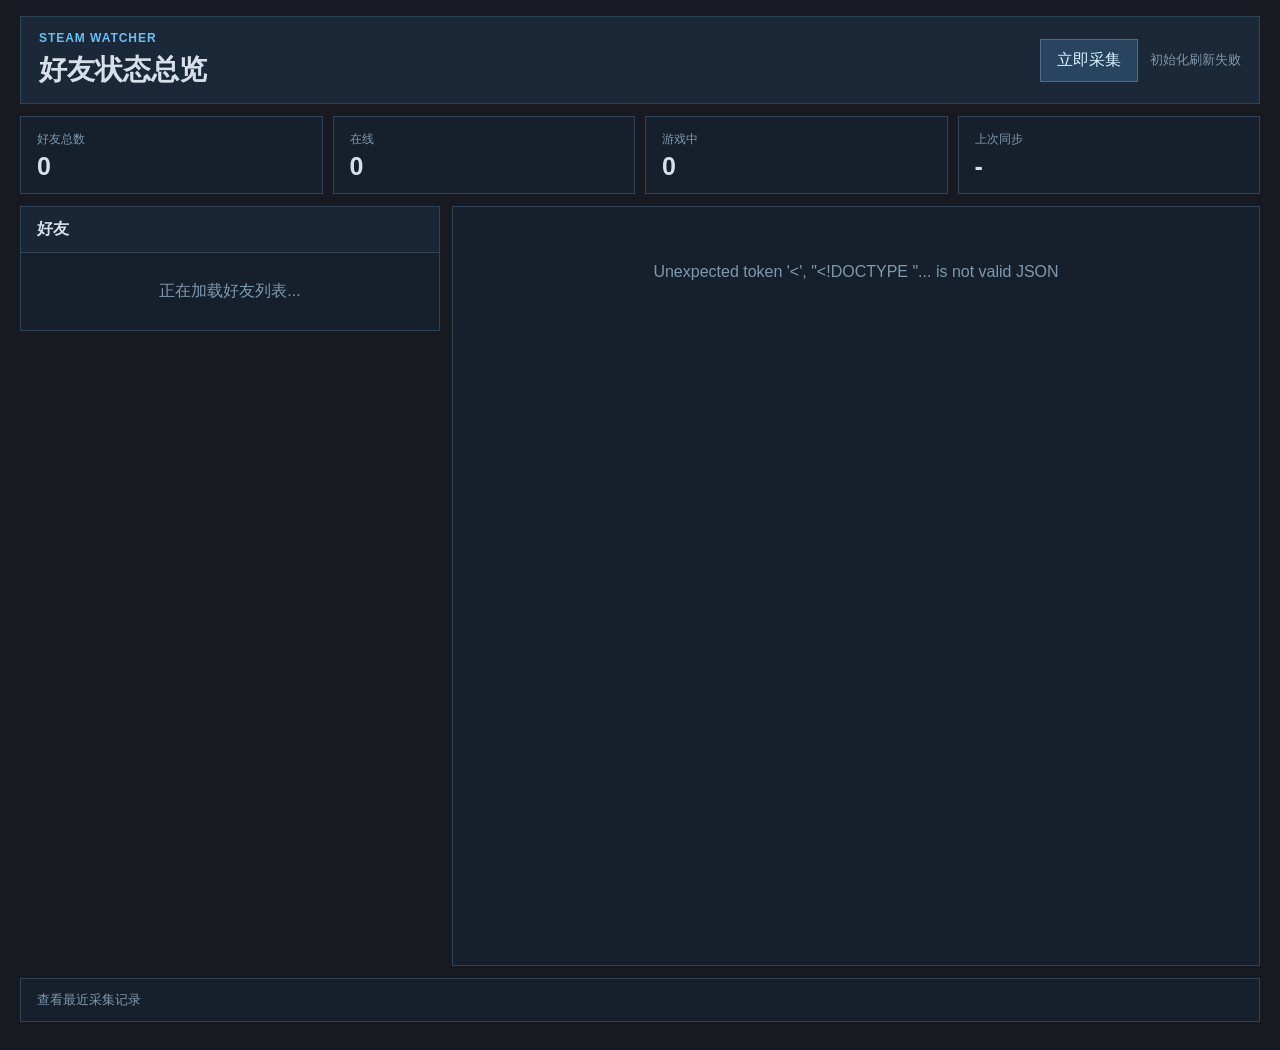
==== internal/web/templates/index.html @ 8e102712 "init: 首个可用版本" ====
<!DOCTYPE html>
<html lang="zh-CN">
<head>
  <meta charset="UTF-8">
  <meta name="viewport" content="width=device-width, initial-scale=1.0">
  <title>Steam Watcher</title>
  <style>
    :root {
      --bg: #171a21;
      --bg-alt: #1b2838;
      --panel: #16202d;
      --panel-strong: #111923;
      --line: #2f4359;
      --text: #d6e0ea;
      --muted: #7f98ad;
      --blue: #66c0f4;
      --green: #8bc53f;
      --off: #9aa7b3;
      --danger: #ff7a7a;
      --cell-off: #223141;
      --cell-line: #314456;
      --heatmap-cell-size: 14px;
      --heatmap-gap: 4px;
    }

    * {
      box-sizing: border-box;
    }

    html {
      color-scheme: dark;
    }

    body {
      margin: 0;
      min-height: 100vh;
      background: var(--bg);
      color: var(--text);
      font-family: "Segoe UI", "PingFang SC", "Microsoft YaHei", sans-serif;
    }

    a {
      color: inherit;
      text-decoration: none;
    }

    button {
      font: inherit;
    }

    .page {
      width: min(1240px, calc(100% - 28px));
      margin: 16px auto 28px;
    }

    .topbar {
      display: flex;
      justify-content: space-between;
      align-items: center;
      gap: 16px;
      padding: 14px 18px;
      border: 1px solid var(--line);
      background: var(--bg-alt);
    }

    .brand-mark {
      color: var(--blue);
      font-size: 12px;
      font-weight: 700;
      letter-spacing: 0.08em;
      text-transform: uppercase;
    }

    .brand h1 {
      margin: 6px 0 0;
      font-size: 28px;
      font-weight: 700;
    }

    .brand-sub {
      margin-top: 6px;
      color: var(--muted);
      font-size: 13px;
    }

    .topbar-actions {
      display: flex;
      align-items: center;
      gap: 12px;
      flex-wrap: wrap;
      justify-content: flex-end;
    }

    .collect-button {
      border: 1px solid #4b6b88;
      background: #28445f;
      color: #d9f1ff;
      padding: 10px 16px;
      cursor: pointer;
    }

    .collect-button:disabled {
      opacity: 0.7;
      cursor: wait;
    }

    .collect-meta {
      color: var(--muted);
      font-size: 13px;
      white-space: nowrap;
    }

    .stats {
      display: grid;
      grid-template-columns: repeat(4, minmax(0, 1fr));
      gap: 10px;
      margin-top: 12px;
    }

    .stat {
      padding: 14px 16px;
      border: 1px solid var(--line);
      background: var(--panel);
    }

    .stat-label {
      color: var(--muted);
      font-size: 12px;
    }

    .stat-value {
      margin-top: 6px;
      font-size: 25px;
      font-weight: 700;
      line-height: 1;
    }

    .content {
      margin-top: 12px;
      display: grid;
      grid-template-columns: minmax(340px, 420px) minmax(0, 1fr);
      gap: 12px;
      align-items: start;
      position: relative;
    }

    .section {
      border: 1px solid var(--line);
      background: var(--panel);
    }

    .section-head {
      display: flex;
      justify-content: space-between;
      align-items: center;
      gap: 12px;
      padding: 12px 16px;
      border-bottom: 1px solid var(--line);
      background: #192635;
    }

    .section-title {
      font-size: 16px;
      font-weight: 700;
    }

    .section-note {
      color: var(--muted);
      font-size: 12px;
    }

    .friend-list {
      display: grid;
    }

    .friend-group {
      border-top: 1px solid var(--line);
    }

    .friend-group:first-child {
      border-top: 0;
    }

    .group-head {
      padding: 11px 16px;
      background: #1a2432;
      color: #c7d5e0;
      font-size: 13px;
      font-weight: 700;
    }

    .group-count {
      color: var(--muted);
      font-weight: 400;
    }

    .friend-row {
      width: 100%;
      display: grid;
      grid-template-columns: 44px minmax(0, 1fr);
      gap: 12px;
      align-items: center;
      padding: 12px 16px;
      border: 0;
      border-top: 1px solid rgba(47, 67, 89, 0.58);
      background: transparent;
      color: inherit;
      text-align: left;
      cursor: pointer;
    }

    .friend-row:first-child {
      border-top: 0;
    }

    .friend-row.is-selected {
      background: rgba(40, 68, 95, 0.34);
    }

    .group-playing .friend-row {
      border-top-color: rgba(139, 197, 63, 0.18);
    }

    .group-online .friend-row {
      border-top-color: rgba(102, 192, 244, 0.18);
    }

    .group-offline .friend-row {
      border-top-color: rgba(154, 167, 179, 0.12);
    }

    .avatar,
    .avatar-fallback {
      width: 44px;
      height: 44px;
      display: block;
      border: 1px solid var(--line);
      background: #0f1721;
      object-fit: cover;
    }

    .avatar-fallback {
      display: flex;
      align-items: center;
      justify-content: center;
      color: var(--muted);
      font-size: 16px;
      font-weight: 700;
    }

    .avatar.is-playing,
    .avatar-fallback.is-playing {
      border-color: var(--green);
    }

    .avatar.is-online,
    .avatar-fallback.is-online {
      border-color: var(--blue);
    }

    .friend-main {
      min-width: 0;
    }

    .friend-name {
      display: inline-block;
      max-width: 100%;
      font-size: 17px;
      font-weight: 700;
      white-space: nowrap;
      overflow: hidden;
      text-overflow: ellipsis;
    }

    .friend-status {
      margin-top: 4px;
      font-size: 14px;
      white-space: nowrap;
      overflow: hidden;
      text-overflow: ellipsis;
    }

    .is-online {
      color: var(--blue);
    }

    .is-playing {
      color: var(--green);
    }

    .is-offline {
      color: var(--off);
    }

    .history-panel {
      min-height: 760px;
      position: sticky;
      top: 16px;
      max-height: calc(100vh - 32px);
      overflow: auto;
    }

    .history-empty {
      padding: 56px 28px;
      color: var(--muted);
      text-align: center;
    }

    .history-shell {
      display: grid;
      grid-template-rows: auto auto 1fr;
      min-height: 100%;
    }

    .history-top {
      display: flex;
      justify-content: space-between;
      align-items: center;
      gap: 16px;
      padding: 16px;
      border-bottom: 1px solid var(--line);
      background: #141d29;
    }

    .history-friend {
      display: flex;
      gap: 12px;
      align-items: center;
      min-width: 0;
    }

    .history-avatar,
    .history-avatar-fallback {
      width: 54px;
      height: 54px;
      border: 1px solid var(--line);
      background: #0f1721;
      object-fit: cover;
      flex: 0 0 auto;
    }

    .history-avatar-fallback {
      display: flex;
      align-items: center;
      justify-content: center;
      color: var(--muted);
      font-size: 20px;
      font-weight: 700;
    }

    .history-name {
      font-size: 22px;
      font-weight: 700;
      white-space: nowrap;
      overflow: hidden;
      text-overflow: ellipsis;
    }

    .history-sub {
      margin-top: 4px;
      color: var(--muted);
      font-size: 13px;
    }

    .history-actions {
      display: flex;
      align-items: center;
      gap: 8px;
      flex-wrap: wrap;
      justify-content: flex-end;
    }

    .view-toggle {
      display: inline-flex;
      border: 1px solid var(--line);
      background: var(--panel-strong);
    }

    .view-button {
      border: 0;
      border-left: 1px solid var(--line);
      background: transparent;
      color: var(--muted);
      padding: 8px 12px;
      cursor: pointer;
    }

    .view-button:first-child {
      border-left: 0;
    }

    .view-button.is-active {
      background: #27405a;
      color: var(--text);
    }

    .history-meta {
      display: flex;
      gap: 18px;
      flex-wrap: wrap;
      padding: 10px 16px;
      border-bottom: 1px solid var(--line);
      color: var(--muted);
      font-size: 12px;
    }

    .history-meta strong {
      color: var(--text);
      font-weight: 600;
    }

    .legend {
      display: flex;
      align-items: center;
      gap: 12px;
      flex-wrap: wrap;
    }

    .legend-item {
      display: inline-flex;
      align-items: center;
      gap: 6px;
    }

    .legend-swatch {
      width: 12px;
      height: 12px;
      border: 1px solid var(--cell-line);
      background: var(--cell-off);
    }

    .history-body {
      padding: 16px;
      overflow-x: auto;
    }

    .history-note {
      color: var(--muted);
      font-size: 12px;
      margin-bottom: 12px;
    }

    .calendar-heatmap {
      display: grid;
      gap: 8px;
    }

    .year-summary {
      display: grid;
      grid-template-columns: repeat(3, minmax(0, 1fr));
      gap: 12px;
    }

    .month-card {
      border: 1px solid var(--line);
      background: var(--panel-strong);
      padding: 14px;
    }

    .month-name {
      font-size: 14px;
      font-weight: 700;
      color: var(--text);
    }

    .month-bar {
      margin-top: 10px;
      height: 8px;
      display: grid;
      grid-template-columns: var(--playing-ratio, 0fr) var(--online-ratio, 0fr) var(--offline-ratio, 1fr);
      border: 1px solid var(--line);
      background: var(--cell-off);
      overflow: hidden;
    }

    .month-bar-playing {
      background: rgba(139, 197, 63, 0.55);
    }

    .month-bar-online {
      background: rgba(102, 192, 244, 0.5);
    }

    .month-bar-offline {
      background: rgba(154, 167, 179, 0.2);
    }

    .month-metrics {
      margin-top: 10px;
      display: grid;
      gap: 6px;
      color: var(--muted);
      font-size: 12px;
    }

    .month-metrics strong {
      color: var(--text);
      font-weight: 600;
    }

    .calendar-months {
      display: grid;
      gap: 4px;
      align-items: end;
      margin-left: 34px;
      min-height: 18px;
      color: var(--muted);
      font-size: 11px;
    }

    .calendar-layout {
      display: grid;
      grid-template-columns: 28px auto;
      gap: 6px;
      align-items: start;
    }

    .weekday-labels {
      display: grid;
      gap: 4px;
      color: var(--muted);
      font-size: 11px;
      text-align: right;
    }

    .weekday-label,
    .calendar-cell {
      height: var(--heatmap-cell-size);
    }

    .calendar-grid {
      display: grid;
      gap: var(--heatmap-gap);
      grid-auto-flow: column;
    }

    .week-heatmap {
      display: grid;
      gap: 8px;
    }

    .hour-labels {
      display: grid;
      gap: var(--heatmap-gap);
      margin-left: 60px;
      color: var(--muted);
      font-size: 11px;
    }

    .week-row {
      display: grid;
      grid-template-columns: 54px auto;
      gap: 6px;
      align-items: center;
    }

    .week-day-label {
      color: var(--muted);
      font-size: 12px;
      text-align: right;
    }

    .week-day-grid {
      display: grid;
      gap: var(--heatmap-gap);
    }

    .calendar-cell {
      width: var(--heatmap-cell-size);
      border: 1px solid var(--cell-line);
      background: var(--cell-off);
      cursor: pointer;
    }

    .calendar-cell.is-online {
      background: rgba(102, 192, 244);
    }

    .calendar-cell.is-playing {
      background: rgb(139, 197, 63);
    }

    .calendar-cell.is-offline {
      background: rgba(154, 167, 179);
    }

    .calendar-cell.is-empty {
      opacity: 0.35;
    }

    .calendar-cell.is-selected {
      outline: 1px solid #d6e0ea;
      outline-offset: 1px;
    }

    .day-drilldown {
      margin-top: 18px;
      padding-top: 14px;
      border-top: 1px solid var(--line);
    }

    .day-drilldown-head {
      display: flex;
      justify-content: space-between;
      align-items: baseline;
      gap: 12px;
      margin-bottom: 10px;
    }

    .day-drilldown-title {
      font-size: 14px;
      font-weight: 700;
    }

    .day-drilldown-note {
      color: var(--muted);
      font-size: 12px;
    }

    .day-summary-bar {
      margin-bottom: 14px;
      height: 10px;
      display: flex;
      width: 100%;
      border: 1px solid var(--line);
      background: var(--cell-off);
      overflow: hidden;
    }

    .day-summary-segment {
      min-width: 2px;
    }

    .day-summary-playing {
      background: rgba(139, 197, 63, 0.72);
    }

    .day-summary-online {
      background: rgba(102, 192, 244, 0.7);
    }

    .day-summary-offline {
      background: rgba(154, 167, 179, 0.42);
    }

    .day-timeline {
      position: relative;
      display: grid;
      gap: 12px;
      padding-left: 18px;
    }

    .day-timeline::before {
      content: "";
      position: absolute;
      top: 4px;
      bottom: 4px;
      left: 4px;
      width: 1px;
      background: var(--line);
    }

    .timeline-item {
      position: relative;
      display: grid;
      grid-template-columns: 74px minmax(0, 1fr);
      gap: 12px;
      align-items: start;
    }

    .timeline-item::before {
      content: "";
      position: absolute;
      left: -18px;
      top: 8px;
      width: 9px;
      height: 9px;
      border-radius: 50%;
      background: var(--off);
      border: 1px solid var(--bg-alt);
    }

    .timeline-item.is-online::before {
      background: var(--blue);
    }

    .timeline-item.is-playing::before {
      background: var(--green);
    }

    .timeline-time {
      color: var(--muted);
      font-size: 12px;
      text-align: right;
      padding-top: 2px;
    }

    .timeline-card {
      border: 1px solid var(--line);
      background: var(--panel-strong);
      padding: 10px 12px;
    }

    .timeline-card.is-online {
      border-left: 3px solid var(--blue);
    }

    .timeline-card.is-playing {
      border-left: 3px solid var(--green);
    }

    .timeline-card.is-offline {
      border-left: 3px solid var(--off);
    }

    .timeline-title {
      font-size: 14px;
      font-weight: 700;
    }

    .timeline-title.is-online {
      color: var(--blue);
    }

    .timeline-title.is-playing {
      color: var(--green);
    }

    .timeline-title.is-offline {
      color: var(--off);
    }

    .timeline-meta {
      margin-top: 4px;
      color: var(--muted);
      font-size: 12px;
      line-height: 1.5;
    }

    details.runs {
      margin-top: 12px;
      border: 1px solid var(--line);
      background: var(--panel);
    }

    details.runs summary {
      list-style: none;
      cursor: pointer;
      padding: 12px 16px;
      color: var(--muted);
      font-size: 13px;
      user-select: none;
    }

    details.runs summary::-webkit-details-marker {
      display: none;
    }

    .runs-list {
      border-top: 1px solid var(--line);
    }

    .run-row {
      display: grid;
      grid-template-columns: 170px minmax(0, 1fr);
      gap: 14px;
      padding: 12px 16px;
      border-top: 1px solid rgba(47, 67, 89, 0.58);
    }

    .run-row:first-child {
      border-top: 0;
    }

    .run-status.is-success {
      color: var(--blue);
      font-weight: 600;
    }

    .run-status.is-failed {
      color: var(--danger);
      font-weight: 600;
    }

    .run-error {
      margin-top: 4px;
      color: var(--danger);
      font-size: 12px;
      word-break: break-word;
    }

    .empty {
      padding: 28px 16px;
      color: var(--muted);
      text-align: center;
    }

    @media (max-width: 1080px) {
      .content {
        grid-template-columns: 1fr;
      }

      .history-panel {
        min-height: 0;
        position: static;
        max-height: none;
        overflow: visible;
      }
    }

    @media (max-width: 760px) {
      :root {
        --heatmap-cell-size: 12px;
      }

      .topbar,
      .section-head,
      .history-top {
        flex-direction: column;
        align-items: flex-start;
      }

      .stats {
        grid-template-columns: repeat(2, minmax(0, 1fr));
      }

      .year-summary {
        grid-template-columns: 1fr;
      }

      .run-row {
        grid-template-columns: 1fr;
      }
    }
  </style>
</head>
<body>
  <div class="page">
    <header class="topbar">
      <div class="brand">
        <div class="brand-mark">Steam Watcher</div>
        <h1>好友状态总览</h1>
      </div>
      <div class="topbar-actions">
        <button id="collectButton" class="collect-button" type="button">立即采集</button>
        <div id="collectResult" class="collect-meta">采集间隔：{{ .Config.CollectInterval }}</div>
      </div>
    </header>

    <section class="stats">
      <div class="stat">
        <div class="stat-label">好友总数</div>
        <div id="statTotal" class="stat-value">0</div>
      </div>
      <div class="stat">
        <div class="stat-label">在线</div>
        <div id="statOnline" class="stat-value">0</div>
      </div>
      <div class="stat">
        <div class="stat-label">游戏中</div>
        <div id="statPlaying" class="stat-value">0</div>
      </div>
      <div class="stat">
        <div class="stat-label">上次同步</div>
        <div id="statCaptured" class="stat-value">-</div>
      </div>
    </section>

    <main class="content">
      <section class="section">
        <div class="section-head">
          <div class="section-title">好友</div>
        </div>
        <div id="friendList" class="friend-list">
          <div class="empty">正在加载好友列表...</div>
        </div>
      </section>

      <section id="historyPanel" class="section history-panel">
      </section>
    </main>

    <details class="runs">
      <summary>查看最近采集记录</summary>
      <div id="runList" class="runs-list">
        <div class="empty">正在加载采集记录...</div>
      </div>
    </details>
  </div>

  <script>
    const collectButton = document.getElementById("collectButton");
    const collectResult = document.getElementById("collectResult");
    const friendList = document.getElementById("friendList");
    const runList = document.getElementById("runList");
    const historyPanel = document.getElementById("historyPanel");
    const statTotal = document.getElementById("statTotal");
    const statOnline = document.getElementById("statOnline");
    const statPlaying = document.getElementById("statPlaying");
    const statCaptured = document.getElementById("statCaptured");

    let currentStatuses = [];
    let selectedFriendID = "";
    let selectedView = "halfyear";
    let currentHistoryData = null;
    let currentDayData = null;
    let selectedDrillDate = "";
    const friendRowNodes = new Map();
    let historyShell = null;
    let dashboardVersion = "";

    function browserTZOffsetMinutes() {
      return -new Date().getTimezoneOffset();
    }

    function escapeHTML(value) {
      return String(value ?? "")
        .replaceAll("&", "&amp;")
        .replaceAll("<", "&lt;")
        .replaceAll(">", "&gt;")
        .replaceAll('"', "&quot;")
        .replaceAll("'", "&#39;");
    }

    function initialChar(name) {
      return String(name || "?").trim().slice(0, 1).toUpperCase() || "?";
    }

    function isPlaying(item) {
      return Boolean(item.game_name?.Valid && item.game_name.String);
    }

    function isOnline(item) {
      return item.persona_state === 1 || isPlaying(item);
    }

    function toneClass(item) {
      if (isPlaying(item)) return "is-playing";
      if (isOnline(item)) return "is-online";
      return "is-offline";
    }

    function formatStatus(item) {
      if (isPlaying(item)) {
        return `正在玩：${item.game_name.String}`;
      }
      if (item.persona_state === 1) {
        return "在线";
      }
      if (item.last_logoff_at?.Valid) {
        return `上次在线 ${relativeTime(item.last_logoff_at.Time)} 前`;
      }
      return item.persona_state_text || "离线";
    }

    function relativeTime(isoString) {
      const date = new Date(isoString);
      if (Number.isNaN(date.getTime())) return "--";

      const diffMs = Math.max(0, Date.now() - date.getTime());
      const minutes = Math.floor(diffMs / 60000);
      if (minutes < 1) return "刚刚";
      if (minutes < 60) return `${minutes}分钟`;
      const hours = Math.floor(minutes / 60);
      if (hours < 24) return `${hours}小时`;
      const days = Math.floor(hours / 24);
      if (days < 30) return `${days}天`;
      const months = Math.floor(days / 30);
      if (months < 12) return `${months}个月`;
      return `${Math.floor(days / 365)}年`;
    }

    function formatCaptureTime(isoString) {
      const date = new Date(isoString);
      if (Number.isNaN(date.getTime())) return "-";
      return date.toLocaleString();
    }

    function formatDuration(durationMs) {
      const totalMinutes = Math.max(0, Math.round(durationMs / 60000));
      const hours = Math.floor(totalMinutes / 60);
      const minutes = totalMinutes % 60;
      if (hours <= 0) return `${minutes} 分钟`;
      if (minutes === 0) return `${hours} 小时`;
      return `${hours} 小时 ${minutes} 分钟`;
    }

    function formatClock(dateLike) {
      const date = new Date(dateLike);
      if (Number.isNaN(date.getTime())) return "--:--";
      return date.toLocaleTimeString([], { hour: "2-digit", minute: "2-digit" });
    }

    function formatLocalDate(dateLike, options = {}) {
      const date = new Date(dateLike);
      if (Number.isNaN(date.getTime())) return "-";
      return date.toLocaleDateString("zh-CN", options);
    }

    function formatLocalDateKey(dateLike) {
      const date = new Date(dateLike);
      if (Number.isNaN(date.getTime())) return "";
      const year = date.getFullYear();
      const month = String(date.getMonth() + 1).padStart(2, "0");
      const day = String(date.getDate()).padStart(2, "0");
      return `${year}-${month}-${day}`;
    }

    function compareByName(a, b) {
      return String(a.persona_name || "").localeCompare(String(b.persona_name || ""), "zh-CN", {
        sensitivity: "base",
        numeric: true
      });
    }

    function compareByLastLogoffDesc(a, b) {
      const aTime = a.last_logoff_at?.Valid ? new Date(a.last_logoff_at.Time).getTime() : 0;
      const bTime = b.last_logoff_at?.Valid ? new Date(b.last_logoff_at.Time).getTime() : 0;
      if (bTime !== aTime) return bTime - aTime;
      return compareByName(a, b);
    }

    function gameBorderColor(item) {
      if (!item.game_name?.Valid || !item.game_name.String) {
        return "var(--cell-line)";
      }

      const source = String(item.game_app_id?.Valid ? item.game_app_id.Int64 : item.game_name.String);
      let hash = 0;
      for (let i = 0; i < source.length; i += 1) {
        hash = (hash * 31 + source.charCodeAt(i)) >>> 0;
      }
      const hue = hash % 360;
      return `hsl(${hue}deg 56% 62%)`;
    }

    function avatarURLOf(item) {
      return item.avatar_url?.Valid ? String(item.avatar_url.String || "") : "";
    }

    function syncAvatarNode(host, avatarURL, name, tone, imageClass, fallbackClass) {
      const label = String(name || "");
      const existing = host.firstElementChild;

      if (avatarURL) {
        let image = existing;
        if (!image || image.tagName !== "IMG") {
          image = document.createElement("img");
          host.replaceChildren(image);
        }
        image.className = `${imageClass} ${tone}`;
        if (image.getAttribute("src") !== avatarURL) {
          image.setAttribute("src", avatarURL);
        }
        image.setAttribute("alt", label);
        return;
      }

      let fallback = existing;
      if (!fallback || fallback.tagName === "IMG") {
        fallback = document.createElement("div");
        host.replaceChildren(fallback);
      }
      fallback.className = `${fallbackClass} ${tone}`;
      fallback.textContent = initialChar(label);
    }

    function createFriendRowNode() {
      const row = document.createElement("button");
      row.type = "button";
      row.className = "friend-row";

      const avatarHost = document.createElement("span");
      const main = document.createElement("div");
      const name = document.createElement("span");
      const status = document.createElement("div");

      main.className = "friend-main";
      name.className = "friend-name";
      status.className = "friend-status";

      main.append(name, status);
      row.append(avatarHost, main);

      row._avatarHost = avatarHost;
      row._name = name;
      row._status = status;
      return row;
    }

    function updateFriendRowNode(row, item) {
      const tone = toneClass(item);
      row.className = `friend-row${selectedFriendID === item.friend_steam_id ? " is-selected" : ""}`;
      row.dataset.friendId = item.friend_steam_id;
      syncAvatarNode(row._avatarHost, avatarURLOf(item), item.persona_name, tone, "avatar", "avatar-fallback");
      row._name.className = `friend-name ${tone}`;
      row._name.textContent = item.persona_name;
      row._name.title = `SteamID: ${item.friend_steam_id}`;
      row._status.className = `friend-status ${tone}`;
      row._status.textContent = formatStatus(item);
    }

    function getFriendRowNode(item) {
      let row = friendRowNodes.get(item.friend_steam_id);
      if (!row) {
        row = createFriendRowNode();
        friendRowNodes.set(item.friend_steam_id, row);
      }
      updateFriendRowNode(row, item);
      return row;
    }

    function renderGroup(title, key, items) {
      if (!items.length) return null;

      const section = document.createElement("section");
      section.className = `friend-group group-${key}`;

      const head = document.createElement("div");
      head.className = "group-head";
      head.textContent = `${title} `;

      const count = document.createElement("span");
      count.className = "group-count";
      count.textContent = `(${items.length})`;

      head.append(count);
      section.append(head);

      items.forEach(item => {
        section.append(getFriendRowNode(item));
      });

      return section;
    }

    function showHistoryEmpty(message, preserveShell = false) {
      if (preserveShell && historyShell) {
        historyShell._body.innerHTML = `<div class="history-empty">${escapeHTML(message)}</div>`;
        return;
      }
      historyShell = null;
      historyPanel.innerHTML = `<div class="history-empty">${escapeHTML(message)}</div>`;
    }

    function ensureHistoryShell() {
      if (historyShell) return historyShell;

      const shell = document.createElement("div");
      shell.className = "history-shell";

      const top = document.createElement("div");
      top.className = "history-top";

      const friend = document.createElement("div");
      friend.className = "history-friend";

      const avatarHost = document.createElement("span");
      const info = document.createElement("div");
      const name = document.createElement("div");
      const sub = document.createElement("div");

      name.className = "history-name";
      sub.className = "history-sub";
      info.append(name, sub);
      friend.append(avatarHost, info);

      const actions = document.createElement("div");
      actions.className = "history-actions";

      top.append(friend, actions);

      const meta = document.createElement("div");
      meta.className = "history-meta";

      const body = document.createElement("div");
      body.className = "history-body";

      shell.append(top, meta, body);
      shell._avatarHost = avatarHost;
      shell._name = name;
      shell._sub = sub;
      shell._actions = actions;
      shell._meta = meta;
      shell._body = body;

      historyPanel.replaceChildren(shell);
      historyShell = shell;
      return shell;
    }

    function renderStatuses(items) {
      currentStatuses = items;

      if (!items.length) {
        friendRowNodes.clear();
        friendList.innerHTML = '<div class="empty">还没有采样数据。</div>';
        statTotal.textContent = "0";
        statOnline.textContent = "0";
        statPlaying.textContent = "0";
        statCaptured.textContent = "-";
        showHistoryEmpty("还没有可以展示历史的好友数据。");
        return;
      }

      const total = items.length;
      const playingItems = items.filter(isPlaying).sort(compareByName);
      const onlineItems = items.filter(item => !isPlaying(item) && isOnline(item)).sort(compareByName);
      const offlineItems = items.filter(item => !isPlaying(item) && !isOnline(item)).sort(compareByLastLogoffDesc);

      statTotal.textContent = String(total);
      statOnline.textContent = String(playingItems.length + onlineItems.length);
      statPlaying.textContent = String(playingItems.length);
      statCaptured.textContent = formatCaptureTime(items[0].captured_at);

      const nextIDs = new Set(items.map(item => item.friend_steam_id));
      Array.from(friendRowNodes.keys()).forEach(friendID => {
        if (!nextIDs.has(friendID)) {
          friendRowNodes.delete(friendID);
        }
      });

      const groups = [
        renderGroup("游戏中", "playing", playingItems),
        renderGroup("在线好友", "online", onlineItems),
        renderGroup("离线", "offline", offlineItems)
      ].filter(Boolean);
      friendList.replaceChildren(...groups);

      if (!selectedFriendID || !nextIDs.has(selectedFriendID)) {
        selectedFriendID = (playingItems[0] || onlineItems[0] || offlineItems[0]).friend_steam_id;
      }
    }

    function renderRuns(items) {
      if (!items.length) {
        runList.innerHTML = '<div class="empty">还没有采集记录。</div>';
        return;
      }

      runList.innerHTML = items.map(item => {
        const statusClass = item.status === "success" ? "is-success" : (item.status === "failed" ? "is-failed" : "");
        const errorHTML = item.error_message?.Valid ? `<div class="run-error">${escapeHTML(item.error_message.String)}</div>` : "";
        return `
          <div class="run-row">
            <div class="muted">${escapeHTML(formatCaptureTime(item.started_at))}</div>
            <div>
              <div class="run-status ${statusClass}">${escapeHTML(item.status)}</div>
              <div class="muted">好友 ${item.friend_count} / 获取 ${item.fetched_count}</div>
              ${errorHTML}
            </div>
          </div>
        `;
      }).join("");
    }

    function cellStateClass(item) {
      if (!item) return "is-empty";
      if (isPlaying(item)) return "is-playing";
      if (item.persona_state === 1) return "is-online";
      return "is-offline";
    }

    function cellTooltip(item, bucketDate, view) {
      if (!item) {
        return `${bucketDate.toLocaleString()} 无采样`;
      }
      const title = [bucketDate.toLocaleString()];
      title.push(item.persona_state_text || "离线");
      if (item.game_name?.Valid && item.game_name.String) {
        title.push(`游戏: ${item.game_name.String}`);
      }
      title.push(`采样: ${formatCaptureTime(item.captured_at)}`);
      if (view === "week") {
        title.push("粒度: 小时");
      } else {
        title.push("粒度: 天");
      }
      return title.join(" | ");
    }

    function startOfLocalDay(date) {
      return new Date(date.getFullYear(), date.getMonth(), date.getDate());
    }

    function startOfLocalWeek(date) {
      const result = startOfLocalDay(date);
      const day = result.getDay();
      const diff = day === 0 ? -6 : 1 - day;
      result.setDate(result.getDate() + diff);
      return result;
    }

    function addLocalDays(date, days) {
      const next = new Date(date);
      next.setDate(next.getDate() + days);
      return next;
    }

    function renderYearQuarterHeatmap(items, start, end, view) {
      const startDate = new Date(start);
      const endDate = new Date(end);
      const base = startOfLocalWeek(startDate);
      const columns = Math.max(1, Math.ceil((startOfLocalDay(endDate) - base) / (7 * 24 * 60 * 60 * 1000)));
      const map = new Map(items.map(item => [formatLocalDateKey(item.bucket_start), item]));

      const monthLabels = [];
      for (let col = 0; col < columns; col += 1) {
        const cellDate = addLocalDays(base, col * 7);
        monthLabels.push(cellDate.getDate() <= 7 ? `${cellDate.getMonth() + 1}月` : "");
      }

      const cells = [];
      for (let col = 0; col < columns; col += 1) {
        for (let row = 0; row < 7; row += 1) {
          const date = addLocalDays(base, col * 7 + row);
          const bucketKey = formatLocalDateKey(date);
          const item = map.get(bucketKey);
          const inRange = date >= startDate && date < endDate;
          const stateClass = inRange ? cellStateClass(item) : "is-empty";
          const drillDate = formatLocalDateKey(date);
          const selectedClass = selectedDrillDate === drillDate ? " is-selected" : "";
          const borderColor = inRange && item ? gameBorderColor(item) : "var(--cell-line)";
          const attrs = inRange ? `data-drill-date="${escapeHTML(drillDate)}"` : "";
          cells.push(`<div class="calendar-cell ${stateClass}${selectedClass}" ${attrs} title="${escapeHTML(cellTooltip(item, date, view))}" style="border-color:${escapeHTML(borderColor)}"></div>`);
        }
      }

      return `
        <div class="calendar-heatmap">
          <div class="calendar-months" style="grid-template-columns: repeat(${columns}, var(--heatmap-cell-size));">
            ${monthLabels.map(label => `<div>${escapeHTML(label)}</div>`).join("")}
          </div>
          <div class="calendar-layout">
            <div class="weekday-labels">
              <div class="weekday-label">一</div>
              <div class="weekday-label">二</div>
              <div class="weekday-label">三</div>
              <div class="weekday-label">四</div>
              <div class="weekday-label">五</div>
              <div class="weekday-label">六</div>
              <div class="weekday-label">日</div>
            </div>
            <div class="calendar-grid" style="grid-template-rows: repeat(7, var(--heatmap-cell-size)); grid-template-columns: repeat(${columns}, var(--heatmap-cell-size));">
              ${cells.join("")}
            </div>
          </div>
        </div>
      `;
    }

    function renderWeekHeatmap(items, start) {
      const startDate = startOfLocalDay(new Date(start));
      const map = new Map(items.map(item => {
        const date = new Date(item.bucket_start);
        return [`${formatLocalDateKey(date)}-${date.getHours()}`, item];
      }));
      const hourLabels = [];
      for (let hour = 0; hour < 24; hour += 1) {
        hourLabels.push(`<div>${hour % 3 === 0 ? `${hour}:00` : ""}</div>`);
      }

      const rows = [];
      for (let day = 0; day < 7; day += 1) {
        const rowDate = addLocalDays(startDate, day);
        const cells = [];
        for (let hour = 0; hour < 24; hour += 1) {
          const bucket = new Date(rowDate);
          bucket.setHours(hour, 0, 0, 0);
          const item = map.get(`${formatLocalDateKey(bucket)}-${hour}`);
          const stateClass = cellStateClass(item);
          const drillDate = formatLocalDateKey(bucket);
          const selectedClass = selectedDrillDate === drillDate ? " is-selected" : "";
          const borderColor = item ? gameBorderColor(item) : "var(--cell-line)";
          cells.push(`<div class="calendar-cell ${stateClass}${selectedClass}" data-drill-date="${escapeHTML(drillDate)}" title="${escapeHTML(cellTooltip(item, bucket, "week"))}" style="border-color:${escapeHTML(borderColor)}"></div>`);
        }
        rows.push(`
          <div class="week-row">
            <div class="week-day-label">${escapeHTML(formatLocalDate(rowDate, { weekday: "short", month: "numeric", day: "numeric" }))}</div>
            <div class="week-day-grid" style="grid-template-columns: repeat(24, var(--heatmap-cell-size));">
              ${cells.join("")}
            </div>
          </div>
        `);
      }

      return `
        <div class="week-heatmap">
          <div class="hour-labels" style="grid-template-columns: repeat(24, var(--heatmap-cell-size));">
            ${hourLabels.join("")}
          </div>
          ${rows.join("")}
        </div>
      `;
    }

    function renderDayDrilldown(data) {
      if (!data || !data.items) return "";

      const segments = [];
      const dayStart = new Date(data.start);
      const dayEnd = new Date(data.end);
      const now = new Date();
      const points = (data.items ?? []).map(item => ({
        ...item,
        capturedAtDate: new Date(item.captured_at)
      })).sort((a, b) => a.capturedAtDate - b.capturedAtDate);

      if (points.length === 0) {
        segments.push({
          startAt: dayStart,
          endAt: dayEnd,
          state: "is-empty",
          gameName: "",
          samples: []
        });
      } else {
        if (points[0].capturedAtDate > dayStart) {
          segments.push({
            startAt: dayStart,
            endAt: points[0].capturedAtDate,
            state: "is-empty",
            gameName: "",
            samples: []
          });
        }

        for (let i = 0; i < points.length; i += 1) {
          const point = points[i];
          const nextPoint = points[i + 1];
          segments.push({
            startAt: point.capturedAtDate,
            endAt: nextPoint ? nextPoint.capturedAtDate : dayEnd,
            state: cellStateClass(point),
            gameName: point.game_name?.Valid ? point.game_name.String : "",
            samples: [point]
          });
        }
      }

      const merged = [];
      for (const segment of segments) {
        const last = merged[merged.length - 1];
        if (
          last &&
          last.state === segment.state &&
          last.gameName === segment.gameName &&
          last.endAt.getTime() === segment.startAt.getTime()
        ) {
          last.endAt = segment.endAt;
          last.samples.push(...segment.samples);
          continue;
        }
        merged.push(segment);
      }

      const totalMs = Math.max(1, dayEnd.getTime() - dayStart.getTime());
      const isCurrentDay = formatLocalDateKey(dayStart) === formatLocalDateKey(new Date());
      const effectiveDayEnd = isCurrentDay && now < dayEnd ? now : dayEnd;

      const summaryBar = merged.map(segment => {
        const segmentEnd = segment.endAt.getTime() === dayEnd.getTime() ? effectiveDayEnd : segment.endAt;
        const durationMs = Math.max(0, segmentEnd.getTime() - segment.startAt.getTime());
        const widthPercent = (durationMs / totalMs) * 100;
        const segmentClass = segment.state === "is-playing"
          ? "day-summary-playing"
          : segment.state === "is-online"
            ? "day-summary-online"
            : "day-summary-offline";
        const title = segment.state === "is-playing"
          ? `正在玩：${segment.gameName}`
          : segment.state === "is-online"
            ? "在线"
            : segment.state === "is-offline"
              ? "离线"
              : "无采样";
        const tip = `${formatClock(segment.startAt)} - ${segment.endAt.getTime() === dayEnd.getTime() ? (isCurrentDay ? "至今" : "24:00") : formatClock(segmentEnd)} | ${title}`;
        return `<div class="day-summary-segment ${segmentClass}" title="${escapeHTML(tip)}" style="width:${widthPercent}%"></div>`;
      }).join("");

      const itemsHTML = merged.map(segment => {
        const titleClass = segment.state === "is-empty" ? "is-offline" : segment.state;
        const title = segment.state === "is-playing"
          ? `正在玩：${segment.gameName}`
          : segment.state === "is-online"
            ? "在线"
            : segment.state === "is-offline"
              ? "离线"
              : "无采样";
        const segmentEnd = segment.endAt.getTime() === dayEnd.getTime() ? effectiveDayEnd : segment.endAt;
        const durationMs = Math.max(0, segmentEnd.getTime() - segment.startAt.getTime());

        const durationText = formatDuration(durationMs);
        const startText = formatClock(segment.startAt);
        const endText = segment.endAt.getTime() === dayEnd.getTime()
          ? (isCurrentDay ? "至今" : "24:00")
          : formatClock(segmentEnd);

        return `
          <article class="timeline-item ${titleClass}">
            <div class="timeline-time">${escapeHTML(startText)} - ${escapeHTML(endText)}</div>
            <div class="timeline-card ${titleClass}">
              <div class="timeline-title ${titleClass}">${escapeHTML(title)}</div>
              <div class="timeline-meta">持续 ${durationText}</div>
            </div>
          </article>
        `;
      }).join("");

      return `
        <section class="day-drilldown">
          <div class="day-drilldown-head">
            <div class="day-drilldown-title">当天明细</div>
            <div class="day-drilldown-note">${escapeHTML(formatLocalDate(data.start, { year: "numeric", month: "numeric", day: "numeric" }))} · 24 小时粒度</div>
          </div>
          <div class="day-summary-bar">${summaryBar}</div>
          <div class="day-timeline">${itemsHTML}</div>
        </section>
      `;
    }

    function renderYearSummary(items) {
      const monthMap = new Map();

      for (const item of items) {
        const date = new Date(item.bucket_start);
        const key = `${date.getFullYear()}-${String(date.getMonth() + 1).padStart(2, "0")}`;
        if (!monthMap.has(key)) {
          monthMap.set(key, {
            label: formatLocalDate(date, { year: "numeric", month: "long" }),
            total: 0,
            playing: 0,
            online: 0,
            offline: 0,
            games: new Map()
          });
        }

        const bucket = monthMap.get(key);
        bucket.total += 1;
        if (isPlaying(item)) {
          bucket.playing += 1;
          const gameName = item.game_name.String;
          bucket.games.set(gameName, (bucket.games.get(gameName) || 0) + 1);
        } else if (item.persona_state === 1) {
          bucket.online += 1;
        } else {
          bucket.offline += 1;
        }
      }

      const cards = Array.from(monthMap.entries()).sort(([a], [b]) => a.localeCompare(b)).map(([, month]) => {
        const total = month.total || 1;
        const topGame = Array.from(month.games.entries()).sort((a, b) => b[1] - a[1])[0];
        const playingRatio = month.playing;
        const onlineRatio = month.online;
        const offlineRatio = month.offline;

        return `
          <article class="month-card">
            <div class="month-name">${escapeHTML(month.label)}</div>
            <div class="month-bar" style="--playing-ratio:${playingRatio}; --online-ratio:${onlineRatio}; --offline-ratio:${offlineRatio};">
              <div class="month-bar-playing"></div>
              <div class="month-bar-online"></div>
              <div class="month-bar-offline"></div>
            </div>
            <div class="month-metrics">
              <div><strong>游戏中</strong> ${month.playing} 天</div>
              <div><strong>在线</strong> ${month.online} 天</div>
              <div><strong>离线</strong> ${month.offline} 天</div>
              <div><strong>最常玩</strong> ${topGame ? escapeHTML(topGame[0]) : "无"}</div>
            </div>
          </article>
        `;
      });

      return `<div class="year-summary">${cards.join("")}</div>`;
    }

    function renderHistoryPanel(data) {
      const shell = ensureHistoryShell();
      const meta = data.meta;
      const latestStatus = currentStatuses.find(item => item.friend_steam_id === meta.friend_steam_id);
      const tone = latestStatus ? toneClass(latestStatus) : "is-offline";
      const viewLabel = data.view === "year" ? "最近 1 年总览" : (data.view === "halfyear" ? "最近 6 个月" : "最近 7 天");
      let historyHTML = "";
      if (data.view === "year") {
        historyHTML = renderYearSummary(data.items ?? []);
      } else if (data.view === "week") {
        historyHTML = renderWeekHeatmap(data.items ?? [], data.start);
      } else {
        historyHTML = renderYearQuarterHeatmap(data.items ?? [], data.start, data.end, data.view);
      }
      const profileLink = meta.profile_url?.Valid
        ? `<a href="${escapeHTML(meta.profile_url.String)}" target="_blank" rel="noreferrer">Steam 主页</a>`
        : "无主页链接";

      syncAvatarNode(shell._avatarHost, avatarURLOf(meta), meta.persona_name, tone, "history-avatar", "history-avatar-fallback");
      shell._name.className = `history-name ${tone}`;
      shell._name.textContent = meta.persona_name;
      shell._name.title = `SteamID: ${meta.friend_steam_id}`;
      shell._sub.innerHTML = `${latestStatus ? escapeHTML(formatStatus(latestStatus)) : "暂无最新状态"} | ${profileLink}`;
      shell._actions.innerHTML = `
        <div class="view-toggle">
          <button class="view-button${data.view === "year" ? " is-active" : ""}" type="button" data-view="year">年</button>
          <button class="view-button${data.view === "halfyear" ? " is-active" : ""}" type="button" data-view="halfyear">6月</button>
          <button class="view-button${data.view === "week" ? " is-active" : ""}" type="button" data-view="week">周</button>
        </div>
      `;
      shell._meta.innerHTML = `
        <div><strong>范围</strong> ${escapeHTML(viewLabel)}</div>
        <div><strong>采样点</strong> ${(data.items ?? []).length}</div>
        <div class="legend">
          <span class="legend-item"><span class="legend-swatch" style="background:rgba(139, 197, 63, 0.28); border-color:${escapeHTML(gameBorderColor({ game_name: { Valid: true, String: 'x' }, game_app_id: { Valid: true, Int64: 10 } }))}"></span>游戏中</span>
          <span class="legend-item"><span class="legend-swatch" style="background:rgba(102, 192, 244, 0.24)"></span>在线</span>
          <span class="legend-item"><span class="legend-swatch" style="background:rgba(154, 167, 179, 0.14)"></span>离线</span>
          <span class="legend-item"><span class="legend-swatch"></span>边框区分不同游戏</span>
        </div>
      `;
      shell._body.innerHTML = `
        ${historyHTML}
        ${data.view === "year" ? "" : renderDayDrilldown(currentDayData)}
      `;
    }

    async function loadDayHistory(friendID, dateKey) {
      selectedDrillDate = dateKey;
      const response = await fetch(`/api/friends/${encodeURIComponent(friendID)}/history?view=day&date=${encodeURIComponent(dateKey)}&tz_offset_minutes=${browserTZOffsetMinutes()}`);
      const data = await response.json();
      if (!response.ok) {
        throw new Error(data.error || "加载当天明细失败");
      }
      currentDayData = data;
      if (currentHistoryData) {
        renderHistoryPanel(currentHistoryData);
      }
    }

    async function loadHistory(friendID, view = selectedView) {
      const sameFriend = currentHistoryData?.meta?.friend_steam_id === friendID;
      selectedFriendID = friendID;
      selectedView = view;
      currentHistoryData = null;
      currentDayData = null;

      if (currentStatuses.length) {
        renderStatuses(currentStatuses);
      }

      showHistoryEmpty("正在加载历史热力图...", sameFriend);

      const response = await fetch(`/api/friends/${encodeURIComponent(friendID)}/history?view=${encodeURIComponent(view)}&tz_offset_minutes=${browserTZOffsetMinutes()}`);
      const data = await response.json();
      if (!response.ok) {
        throw new Error(data.error || "加载好友历史失败");
      }
      currentHistoryData = data;

      if (view === "year") {
        selectedDrillDate = "";
        renderHistoryPanel(data);
        return;
      }

      const lastPoint = (data.items ?? []).length ? data.items[data.items.length - 1] : null;
      selectedDrillDate = lastPoint ? formatLocalDateKey(lastPoint.bucket_start) : "";
      if (selectedDrillDate) {
        await loadDayHistory(friendID, selectedDrillDate);
      } else {
        renderHistoryPanel(data);
      }
    }

    function sleep(ms) {
      return new Promise(resolve => {
        window.setTimeout(resolve, ms);
      });
    }

    async function syncDashboard(changed, statuses, runs) {
      if (!changed) return;

      renderStatuses(statuses ?? []);
      renderRuns(runs ?? []);

      if (selectedFriendID) {
        await loadHistory(selectedFriendID, selectedView);
      }
    }

    async function pollDashboard() {
      const query = dashboardVersion ? `?since=${encodeURIComponent(dashboardVersion)}` : "";
      const response = await fetch(`/api/dashboard${query}`, {
        headers: {
          "Accept": "application/json"
        }
      });
      const data = await response.json();
      if (!response.ok) {
        throw new Error(data.error || "同步面板失败");
      }

      if (typeof data.version === "string") {
        dashboardVersion = data.version;
      }

      await syncDashboard(Boolean(data.changed), data.statuses, data.runs);
    }

    async function startDashboardPolling() {
      for (;;) {
        try {
          await pollDashboard();
        } catch (error) {
          if (!dashboardVersion) {
            collectResult.textContent = "初始化刷新失败";
            showHistoryEmpty(error.message || "初始化失败");
          }
          await sleep(3000);
        }
      }
    }

    friendList.addEventListener("click", async (event) => {
      const row = event.target.closest("[data-friend-id]");
      if (!row) return;

      const friendID = row.getAttribute("data-friend-id");
      if (!friendID) return;

      try {
        await loadHistory(friendID, selectedView);
      } catch (error) {
        showHistoryEmpty(error.message);
      }
    });

    historyPanel.addEventListener("click", async (event) => {
      const button = event.target.closest("[data-view]");
      if (button && selectedFriendID) {
        const nextView = button.getAttribute("data-view");
        if (!nextView) return;

        try {
          await loadHistory(selectedFriendID, nextView);
        } catch (error) {
          showHistoryEmpty(error.message);
        }
        return;
      }

      const cell = event.target.closest("[data-drill-date]");
      if (cell && selectedFriendID && selectedView !== "year") {
        const dateKey = cell.getAttribute("data-drill-date");
        if (!dateKey) return;
        try {
          await loadDayHistory(selectedFriendID, dateKey);
        } catch (error) {
          showHistoryEmpty(error.message);
        }
      }
    });

    collectButton.addEventListener("click", async () => {
      collectButton.disabled = true;
      collectResult.textContent = "正在采集...";

      try {
        const response = await fetch("/api/collect", { method: "POST" });
        const data = await response.json();
        if (!response.ok) {
          throw new Error(data.error || "采集失败");
        }

        collectResult.textContent = `采集完成：好友 ${data.friend_count}，成功获取 ${data.fetched_count}`;
      } catch (error) {
        collectResult.textContent = error.message;
      } finally {
        collectButton.disabled = false;
      }
    });

    startDashboardPolling();
  </script>
</body>
</html>
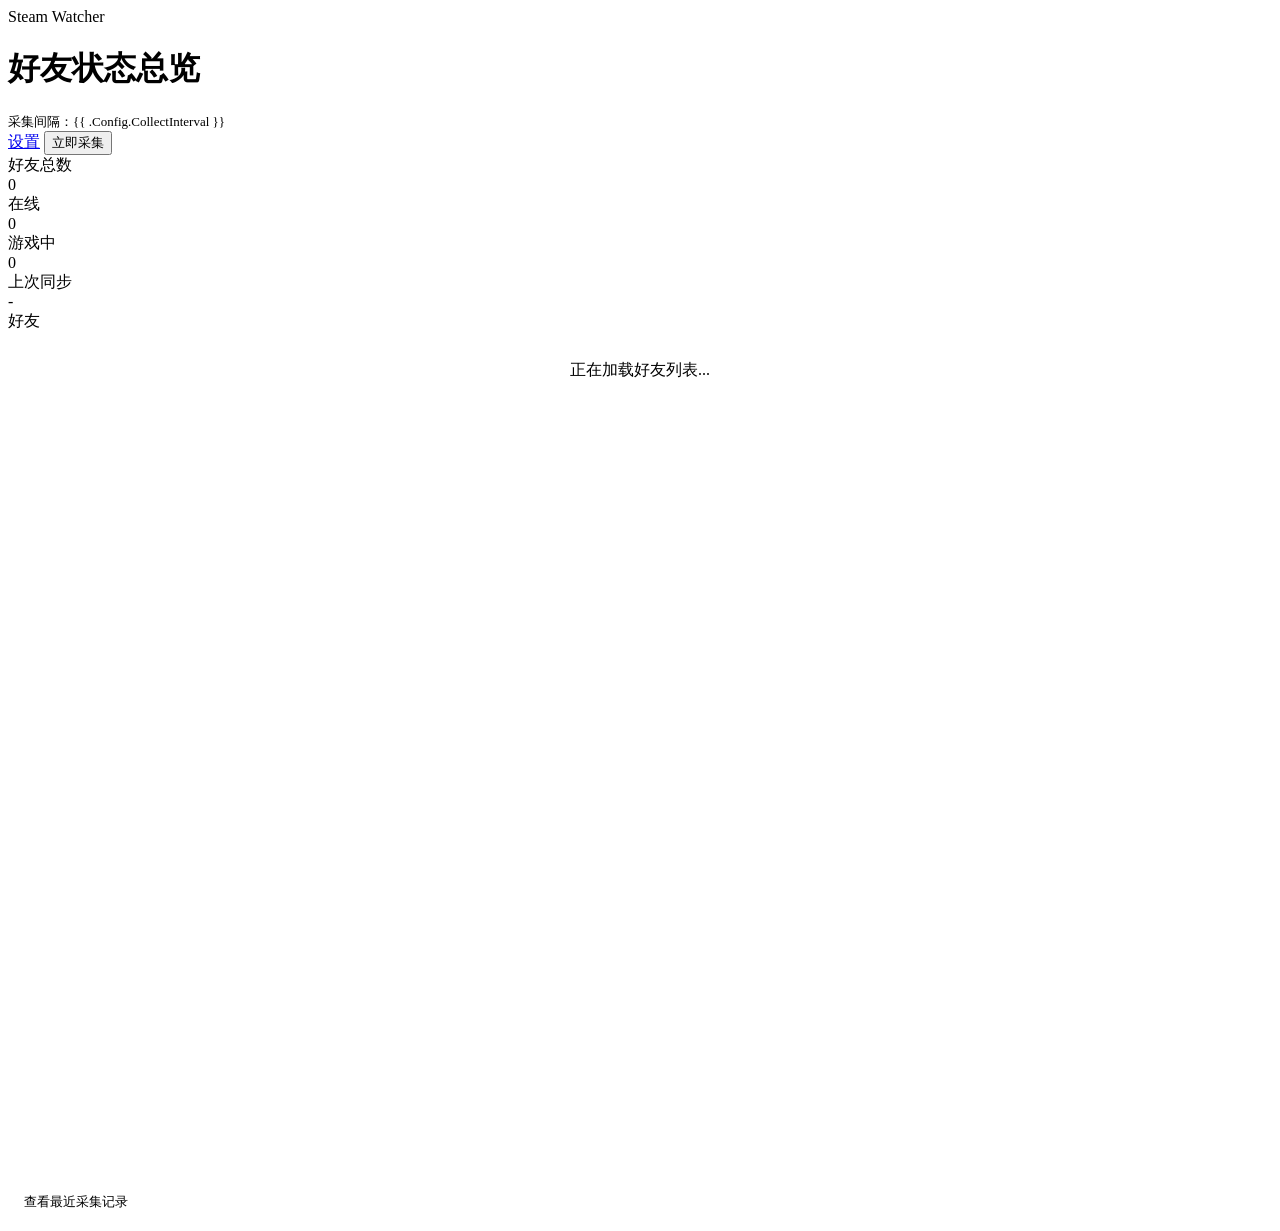
==== commit e4e2701e: "feat: 添加设置页面 优化前端文件组织" ====
--- a/internal/web/templates/index.html
+++ b/internal/web/templates/index.html
@@ -4,169 +4,24 @@
   <meta charset="UTF-8">
   <meta name="viewport" content="width=device-width, initial-scale=1.0">
   <title>Steam Watcher</title>
+  <link rel="stylesheet" href="/static/common.css">
   <style>
     :root {
-      --bg: #171a21;
-      --bg-alt: #1b2838;
-      --panel: #16202d;
-      --panel-strong: #111923;
-      --line: #2f4359;
-      --text: #d6e0ea;
-      --muted: #7f98ad;
-      --blue: #66c0f4;
-      --green: #8bc53f;
-      --off: #9aa7b3;
-      --danger: #ff7a7a;
       --cell-off: #223141;
       --cell-line: #314456;
       --heatmap-cell-size: 14px;
       --heatmap-gap: 4px;
     }
 
-    * {
-      box-sizing: border-box;
-    }
-
-    html {
-      color-scheme: dark;
-    }
-
-    body {
-      margin: 0;
-      min-height: 100vh;
-      background: var(--bg);
-      color: var(--text);
-      font-family: "Segoe UI", "PingFang SC", "Microsoft YaHei", sans-serif;
-    }
-
-    a {
-      color: inherit;
-      text-decoration: none;
-    }
-
-    button {
-      font: inherit;
-    }
-
-    .page {
-      width: min(1240px, calc(100% - 28px));
-      margin: 16px auto 28px;
-    }
-
-    .topbar {
-      display: flex;
-      justify-content: space-between;
-      align-items: center;
-      gap: 16px;
-      padding: 14px 18px;
-      border: 1px solid var(--line);
-      background: var(--bg-alt);
-    }
-
-    .brand-mark {
-      color: var(--blue);
-      font-size: 12px;
-      font-weight: 700;
-      letter-spacing: 0.08em;
-      text-transform: uppercase;
-    }
-
-    .brand h1 {
-      margin: 6px 0 0;
-      font-size: 28px;
-      font-weight: 700;
-    }
-
-    .brand-sub {
-      margin-top: 6px;
-      color: var(--muted);
-      font-size: 13px;
-    }
-
-    .topbar-actions {
-      display: flex;
-      align-items: center;
-      gap: 12px;
-      flex-wrap: wrap;
-      justify-content: flex-end;
-    }
-
-    .collect-button {
-      border: 1px solid #4b6b88;
-      background: #28445f;
-      color: #d9f1ff;
-      padding: 10px 16px;
-      cursor: pointer;
-    }
-
-    .collect-button:disabled {
-      opacity: 0.7;
-      cursor: wait;
-    }
-
     .collect-meta {
       color: var(--muted);
       font-size: 13px;
       white-space: nowrap;
     }
 
-    .stats {
-      display: grid;
-      grid-template-columns: repeat(4, minmax(0, 1fr));
-      gap: 10px;
-      margin-top: 12px;
-    }
-
-    .stat {
-      padding: 14px 16px;
-      border: 1px solid var(--line);
-      background: var(--panel);
-    }
-
-    .stat-label {
-      color: var(--muted);
-      font-size: 12px;
-    }
-
-    .stat-value {
-      margin-top: 6px;
-      font-size: 25px;
-      font-weight: 700;
-      line-height: 1;
-    }
-
     .content {
-      margin-top: 12px;
-      display: grid;
       grid-template-columns: minmax(340px, 420px) minmax(0, 1fr);
-      gap: 12px;
-      align-items: start;
       position: relative;
-    }
-
-    .section {
-      border: 1px solid var(--line);
-      background: var(--panel);
-    }
-
-    .section-head {
-      display: flex;
-      justify-content: space-between;
-      align-items: center;
-      gap: 12px;
-      padding: 12px 16px;
-      border-bottom: 1px solid var(--line);
-      background: #192635;
-    }
-
-    .section-title {
-      font-size: 16px;
-      font-weight: 700;
-    }
-
-    .section-note {
-      color: var(--muted);
-      font-size: 12px;
     }
 
     .friend-list {
@@ -842,8 +697,9 @@
         <h1>好友状态总览</h1>
       </div>
       <div class="topbar-actions">
+        <div id="collectResult" class="collect-meta">采集间隔：{{ .Config.CollectInterval }}</div>
+        <a href="/settings" class="nav-link">设置</a>
         <button id="collectButton" class="collect-button" type="button">立即采集</button>
-        <div id="collectResult" class="collect-meta">采集间隔：{{ .Config.CollectInterval }}</div>
       </div>
     </header>
 
@@ -888,899 +744,6 @@
     </details>
   </div>
 
-  <script>
-    const collectButton = document.getElementById("collectButton");
-    const collectResult = document.getElementById("collectResult");
-    const friendList = document.getElementById("friendList");
-    const runList = document.getElementById("runList");
-    const historyPanel = document.getElementById("historyPanel");
-    const statTotal = document.getElementById("statTotal");
-    const statOnline = document.getElementById("statOnline");
-    const statPlaying = document.getElementById("statPlaying");
-    const statCaptured = document.getElementById("statCaptured");
-
-    let currentStatuses = [];
-    let selectedFriendID = "";
-    let selectedView = "halfyear";
-    let currentHistoryData = null;
-    let currentDayData = null;
-    let selectedDrillDate = "";
-    const friendRowNodes = new Map();
-    let historyShell = null;
-    let dashboardVersion = "";
-
-    function browserTZOffsetMinutes() {
-      return -new Date().getTimezoneOffset();
-    }
-
-    function escapeHTML(value) {
-      return String(value ?? "")
-        .replaceAll("&", "&amp;")
-        .replaceAll("<", "&lt;")
-        .replaceAll(">", "&gt;")
-        .replaceAll('"', "&quot;")
-        .replaceAll("'", "&#39;");
-    }
-
-    function initialChar(name) {
-      return String(name || "?").trim().slice(0, 1).toUpperCase() || "?";
-    }
-
-    function isPlaying(item) {
-      return Boolean(item.game_name?.Valid && item.game_name.String);
-    }
-
-    function isOnline(item) {
-      return item.persona_state === 1 || isPlaying(item);
-    }
-
-    function toneClass(item) {
-      if (isPlaying(item)) return "is-playing";
-      if (isOnline(item)) return "is-online";
-      return "is-offline";
-    }
-
-    function formatStatus(item) {
-      if (isPlaying(item)) {
-        return `正在玩：${item.game_name.String}`;
-      }
-      if (item.persona_state === 1) {
-        return "在线";
-      }
-      if (item.last_logoff_at?.Valid) {
-        return `上次在线 ${relativeTime(item.last_logoff_at.Time)} 前`;
-      }
-      return item.persona_state_text || "离线";
-    }
-
-    function relativeTime(isoString) {
-      const date = new Date(isoString);
-      if (Number.isNaN(date.getTime())) return "--";
-
-      const diffMs = Math.max(0, Date.now() - date.getTime());
-      const minutes = Math.floor(diffMs / 60000);
-      if (minutes < 1) return "刚刚";
-      if (minutes < 60) return `${minutes}分钟`;
-      const hours = Math.floor(minutes / 60);
-      if (hours < 24) return `${hours}小时`;
-      const days = Math.floor(hours / 24);
-      if (days < 30) return `${days}天`;
-      const months = Math.floor(days / 30);
-      if (months < 12) return `${months}个月`;
-      return `${Math.floor(days / 365)}年`;
-    }
-
-    function formatCaptureTime(isoString) {
-      const date = new Date(isoString);
-      if (Number.isNaN(date.getTime())) return "-";
-      return date.toLocaleString();
-    }
-
-    function formatDuration(durationMs) {
-      const totalMinutes = Math.max(0, Math.round(durationMs / 60000));
-      const hours = Math.floor(totalMinutes / 60);
-      const minutes = totalMinutes % 60;
-      if (hours <= 0) return `${minutes} 分钟`;
-      if (minutes === 0) return `${hours} 小时`;
-      return `${hours} 小时 ${minutes} 分钟`;
-    }
-
-    function formatClock(dateLike) {
-      const date = new Date(dateLike);
-      if (Number.isNaN(date.getTime())) return "--:--";
-      return date.toLocaleTimeString([], { hour: "2-digit", minute: "2-digit" });
-    }
-
-    function formatLocalDate(dateLike, options = {}) {
-      const date = new Date(dateLike);
-      if (Number.isNaN(date.getTime())) return "-";
-      return date.toLocaleDateString("zh-CN", options);
-    }
-
-    function formatLocalDateKey(dateLike) {
-      const date = new Date(dateLike);
-      if (Number.isNaN(date.getTime())) return "";
-      const year = date.getFullYear();
-      const month = String(date.getMonth() + 1).padStart(2, "0");
-      const day = String(date.getDate()).padStart(2, "0");
-      return `${year}-${month}-${day}`;
-    }
-
-    function compareByName(a, b) {
-      return String(a.persona_name || "").localeCompare(String(b.persona_name || ""), "zh-CN", {
-        sensitivity: "base",
-        numeric: true
-      });
-    }
-
-    function compareByLastLogoffDesc(a, b) {
-      const aTime = a.last_logoff_at?.Valid ? new Date(a.last_logoff_at.Time).getTime() : 0;
-      const bTime = b.last_logoff_at?.Valid ? new Date(b.last_logoff_at.Time).getTime() : 0;
-      if (bTime !== aTime) return bTime - aTime;
-      return compareByName(a, b);
-    }
-
-    function gameBorderColor(item) {
-      if (!item.game_name?.Valid || !item.game_name.String) {
-        return "var(--cell-line)";
-      }
-
-      const source = String(item.game_app_id?.Valid ? item.game_app_id.Int64 : item.game_name.String);
-      let hash = 0;
-      for (let i = 0; i < source.length; i += 1) {
-        hash = (hash * 31 + source.charCodeAt(i)) >>> 0;
-      }
-      const hue = hash % 360;
-      return `hsl(${hue}deg 56% 62%)`;
-    }
-
-    function avatarURLOf(item) {
-      return item.avatar_url?.Valid ? String(item.avatar_url.String || "") : "";
-    }
-
-    function syncAvatarNode(host, avatarURL, name, tone, imageClass, fallbackClass) {
-      const label = String(name || "");
-      const existing = host.firstElementChild;
-
-      if (avatarURL) {
-        let image = existing;
-        if (!image || image.tagName !== "IMG") {
-          image = document.createElement("img");
-          host.replaceChildren(image);
-        }
-        image.className = `${imageClass} ${tone}`;
-        if (image.getAttribute("src") !== avatarURL) {
-          image.setAttribute("src", avatarURL);
-        }
-        image.setAttribute("alt", label);
-        return;
-      }
-
-      let fallback = existing;
-      if (!fallback || fallback.tagName === "IMG") {
-        fallback = document.createElement("div");
-        host.replaceChildren(fallback);
-      }
-      fallback.className = `${fallbackClass} ${tone}`;
-      fallback.textContent = initialChar(label);
-    }
-
-    function createFriendRowNode() {
-      const row = document.createElement("button");
-      row.type = "button";
-      row.className = "friend-row";
-
-      const avatarHost = document.createElement("span");
-      const main = document.createElement("div");
-      const name = document.createElement("span");
-      const status = document.createElement("div");
-
-      main.className = "friend-main";
-      name.className = "friend-name";
-      status.className = "friend-status";
-
-      main.append(name, status);
-      row.append(avatarHost, main);
-
-      row._avatarHost = avatarHost;
-      row._name = name;
-      row._status = status;
-      return row;
-    }
-
-    function updateFriendRowNode(row, item) {
-      const tone = toneClass(item);
-      row.className = `friend-row${selectedFriendID === item.friend_steam_id ? " is-selected" : ""}`;
-      row.dataset.friendId = item.friend_steam_id;
-      syncAvatarNode(row._avatarHost, avatarURLOf(item), item.persona_name, tone, "avatar", "avatar-fallback");
-      row._name.className = `friend-name ${tone}`;
-      row._name.textContent = item.persona_name;
-      row._name.title = `SteamID: ${item.friend_steam_id}`;
-      row._status.className = `friend-status ${tone}`;
-      row._status.textContent = formatStatus(item);
-    }
-
-    function getFriendRowNode(item) {
-      let row = friendRowNodes.get(item.friend_steam_id);
-      if (!row) {
-        row = createFriendRowNode();
-        friendRowNodes.set(item.friend_steam_id, row);
-      }
-      updateFriendRowNode(row, item);
-      return row;
-    }
-
-    function renderGroup(title, key, items) {
-      if (!items.length) return null;
-
-      const section = document.createElement("section");
-      section.className = `friend-group group-${key}`;
-
-      const head = document.createElement("div");
-      head.className = "group-head";
-      head.textContent = `${title} `;
-
-      const count = document.createElement("span");
-      count.className = "group-count";
-      count.textContent = `(${items.length})`;
-
-      head.append(count);
-      section.append(head);
-
-      items.forEach(item => {
-        section.append(getFriendRowNode(item));
-      });
-
-      return section;
-    }
-
-    function showHistoryEmpty(message, preserveShell = false) {
-      if (preserveShell && historyShell) {
-        historyShell._body.innerHTML = `<div class="history-empty">${escapeHTML(message)}</div>`;
-        return;
-      }
-      historyShell = null;
-      historyPanel.innerHTML = `<div class="history-empty">${escapeHTML(message)}</div>`;
-    }
-
-    function ensureHistoryShell() {
-      if (historyShell) return historyShell;
-
-      const shell = document.createElement("div");
-      shell.className = "history-shell";
-
-      const top = document.createElement("div");
-      top.className = "history-top";
-
-      const friend = document.createElement("div");
-      friend.className = "history-friend";
-
-      const avatarHost = document.createElement("span");
-      const info = document.createElement("div");
-      const name = document.createElement("div");
-      const sub = document.createElement("div");
-
-      name.className = "history-name";
-      sub.className = "history-sub";
-      info.append(name, sub);
-      friend.append(avatarHost, info);
-
-      const actions = document.createElement("div");
-      actions.className = "history-actions";
-
-      top.append(friend, actions);
-
-      const meta = document.createElement("div");
-      meta.className = "history-meta";
-
-      const body = document.createElement("div");
-      body.className = "history-body";
-
-      shell.append(top, meta, body);
-      shell._avatarHost = avatarHost;
-      shell._name = name;
-      shell._sub = sub;
-      shell._actions = actions;
-      shell._meta = meta;
-      shell._body = body;
-
-      historyPanel.replaceChildren(shell);
-      historyShell = shell;
-      return shell;
-    }
-
-    function renderStatuses(items) {
-      currentStatuses = items;
-
-      if (!items.length) {
-        friendRowNodes.clear();
-        friendList.innerHTML = '<div class="empty">还没有采样数据。</div>';
-        statTotal.textContent = "0";
-        statOnline.textContent = "0";
-        statPlaying.textContent = "0";
-        statCaptured.textContent = "-";
-        showHistoryEmpty("还没有可以展示历史的好友数据。");
-        return;
-      }
-
-      const total = items.length;
-      const playingItems = items.filter(isPlaying).sort(compareByName);
-      const onlineItems = items.filter(item => !isPlaying(item) && isOnline(item)).sort(compareByName);
-      const offlineItems = items.filter(item => !isPlaying(item) && !isOnline(item)).sort(compareByLastLogoffDesc);
-
-      statTotal.textContent = String(total);
-      statOnline.textContent = String(playingItems.length + onlineItems.length);
-      statPlaying.textContent = String(playingItems.length);
-      statCaptured.textContent = formatCaptureTime(items[0].captured_at);
-
-      const nextIDs = new Set(items.map(item => item.friend_steam_id));
-      Array.from(friendRowNodes.keys()).forEach(friendID => {
-        if (!nextIDs.has(friendID)) {
-          friendRowNodes.delete(friendID);
-        }
-      });
-
-      const groups = [
-        renderGroup("游戏中", "playing", playingItems),
-        renderGroup("在线好友", "online", onlineItems),
-        renderGroup("离线", "offline", offlineItems)
-      ].filter(Boolean);
-      friendList.replaceChildren(...groups);
-
-      if (!selectedFriendID || !nextIDs.has(selectedFriendID)) {
-        selectedFriendID = (playingItems[0] || onlineItems[0] || offlineItems[0]).friend_steam_id;
-      }
-    }
-
-    function renderRuns(items) {
-      if (!items.length) {
-        runList.innerHTML = '<div class="empty">还没有采集记录。</div>';
-        return;
-      }
-
-      runList.innerHTML = items.map(item => {
-        const statusClass = item.status === "success" ? "is-success" : (item.status === "failed" ? "is-failed" : "");
-        const errorHTML = item.error_message?.Valid ? `<div class="run-error">${escapeHTML(item.error_message.String)}</div>` : "";
-        return `
-          <div class="run-row">
-            <div class="muted">${escapeHTML(formatCaptureTime(item.started_at))}</div>
-            <div>
-              <div class="run-status ${statusClass}">${escapeHTML(item.status)}</div>
-              <div class="muted">好友 ${item.friend_count} / 获取 ${item.fetched_count}</div>
-              ${errorHTML}
-            </div>
-          </div>
-        `;
-      }).join("");
-    }
-
-    function cellStateClass(item) {
-      if (!item) return "is-empty";
-      if (isPlaying(item)) return "is-playing";
-      if (item.persona_state === 1) return "is-online";
-      return "is-offline";
-    }
-
-    function cellTooltip(item, bucketDate, view) {
-      if (!item) {
-        return `${bucketDate.toLocaleString()} 无采样`;
-      }
-      const title = [bucketDate.toLocaleString()];
-      title.push(item.persona_state_text || "离线");
-      if (item.game_name?.Valid && item.game_name.String) {
-        title.push(`游戏: ${item.game_name.String}`);
-      }
-      title.push(`采样: ${formatCaptureTime(item.captured_at)}`);
-      if (view === "week") {
-        title.push("粒度: 小时");
-      } else {
-        title.push("粒度: 天");
-      }
-      return title.join(" | ");
-    }
-
-    function startOfLocalDay(date) {
-      return new Date(date.getFullYear(), date.getMonth(), date.getDate());
-    }
-
-    function startOfLocalWeek(date) {
-      const result = startOfLocalDay(date);
-      const day = result.getDay();
-      const diff = day === 0 ? -6 : 1 - day;
-      result.setDate(result.getDate() + diff);
-      return result;
-    }
-
-    function addLocalDays(date, days) {
-      const next = new Date(date);
-      next.setDate(next.getDate() + days);
-      return next;
-    }
-
-    function renderYearQuarterHeatmap(items, start, end, view) {
-      const startDate = new Date(start);
-      const endDate = new Date(end);
-      const base = startOfLocalWeek(startDate);
-      const columns = Math.max(1, Math.ceil((startOfLocalDay(endDate) - base) / (7 * 24 * 60 * 60 * 1000)));
-      const map = new Map(items.map(item => [formatLocalDateKey(item.bucket_start), item]));
-
-      const monthLabels = [];
-      for (let col = 0; col < columns; col += 1) {
-        const cellDate = addLocalDays(base, col * 7);
-        monthLabels.push(cellDate.getDate() <= 7 ? `${cellDate.getMonth() + 1}月` : "");
-      }
-
-      const cells = [];
-      for (let col = 0; col < columns; col += 1) {
-        for (let row = 0; row < 7; row += 1) {
-          const date = addLocalDays(base, col * 7 + row);
-          const bucketKey = formatLocalDateKey(date);
-          const item = map.get(bucketKey);
-          const inRange = date >= startDate && date < endDate;
-          const stateClass = inRange ? cellStateClass(item) : "is-empty";
-          const drillDate = formatLocalDateKey(date);
-          const selectedClass = selectedDrillDate === drillDate ? " is-selected" : "";
-          const borderColor = inRange && item ? gameBorderColor(item) : "var(--cell-line)";
-          const attrs = inRange ? `data-drill-date="${escapeHTML(drillDate)}"` : "";
-          cells.push(`<div class="calendar-cell ${stateClass}${selectedClass}" ${attrs} title="${escapeHTML(cellTooltip(item, date, view))}" style="border-color:${escapeHTML(borderColor)}"></div>`);
-        }
-      }
-
-      return `
-        <div class="calendar-heatmap">
-          <div class="calendar-months" style="grid-template-columns: repeat(${columns}, var(--heatmap-cell-size));">
-            ${monthLabels.map(label => `<div>${escapeHTML(label)}</div>`).join("")}
-          </div>
-          <div class="calendar-layout">
-            <div class="weekday-labels">
-              <div class="weekday-label">一</div>
-              <div class="weekday-label">二</div>
-              <div class="weekday-label">三</div>
-              <div class="weekday-label">四</div>
-              <div class="weekday-label">五</div>
-              <div class="weekday-label">六</div>
-              <div class="weekday-label">日</div>
-            </div>
-            <div class="calendar-grid" style="grid-template-rows: repeat(7, var(--heatmap-cell-size)); grid-template-columns: repeat(${columns}, var(--heatmap-cell-size));">
-              ${cells.join("")}
-            </div>
-          </div>
-        </div>
-      `;
-    }
-
-    function renderWeekHeatmap(items, start) {
-      const startDate = startOfLocalDay(new Date(start));
-      const map = new Map(items.map(item => {
-        const date = new Date(item.bucket_start);
-        return [`${formatLocalDateKey(date)}-${date.getHours()}`, item];
-      }));
-      const hourLabels = [];
-      for (let hour = 0; hour < 24; hour += 1) {
-        hourLabels.push(`<div>${hour % 3 === 0 ? `${hour}:00` : ""}</div>`);
-      }
-
-      const rows = [];
-      for (let day = 0; day < 7; day += 1) {
-        const rowDate = addLocalDays(startDate, day);
-        const cells = [];
-        for (let hour = 0; hour < 24; hour += 1) {
-          const bucket = new Date(rowDate);
-          bucket.setHours(hour, 0, 0, 0);
-          const item = map.get(`${formatLocalDateKey(bucket)}-${hour}`);
-          const stateClass = cellStateClass(item);
-          const drillDate = formatLocalDateKey(bucket);
-          const selectedClass = selectedDrillDate === drillDate ? " is-selected" : "";
-          const borderColor = item ? gameBorderColor(item) : "var(--cell-line)";
-          cells.push(`<div class="calendar-cell ${stateClass}${selectedClass}" data-drill-date="${escapeHTML(drillDate)}" title="${escapeHTML(cellTooltip(item, bucket, "week"))}" style="border-color:${escapeHTML(borderColor)}"></div>`);
-        }
-        rows.push(`
-          <div class="week-row">
-            <div class="week-day-label">${escapeHTML(formatLocalDate(rowDate, { weekday: "short", month: "numeric", day: "numeric" }))}</div>
-            <div class="week-day-grid" style="grid-template-columns: repeat(24, var(--heatmap-cell-size));">
-              ${cells.join("")}
-            </div>
-          </div>
-        `);
-      }
-
-      return `
-        <div class="week-heatmap">
-          <div class="hour-labels" style="grid-template-columns: repeat(24, var(--heatmap-cell-size));">
-            ${hourLabels.join("")}
-          </div>
-          ${rows.join("")}
-        </div>
-      `;
-    }
-
-    function renderDayDrilldown(data) {
-      if (!data || !data.items) return "";
-
-      const segments = [];
-      const dayStart = new Date(data.start);
-      const dayEnd = new Date(data.end);
-      const now = new Date();
-      const points = (data.items ?? []).map(item => ({
-        ...item,
-        capturedAtDate: new Date(item.captured_at)
-      })).sort((a, b) => a.capturedAtDate - b.capturedAtDate);
-
-      if (points.length === 0) {
-        segments.push({
-          startAt: dayStart,
-          endAt: dayEnd,
-          state: "is-empty",
-          gameName: "",
-          samples: []
-        });
-      } else {
-        if (points[0].capturedAtDate > dayStart) {
-          segments.push({
-            startAt: dayStart,
-            endAt: points[0].capturedAtDate,
-            state: "is-empty",
-            gameName: "",
-            samples: []
-          });
-        }
-
-        for (let i = 0; i < points.length; i += 1) {
-          const point = points[i];
-          const nextPoint = points[i + 1];
-          segments.push({
-            startAt: point.capturedAtDate,
-            endAt: nextPoint ? nextPoint.capturedAtDate : dayEnd,
-            state: cellStateClass(point),
-            gameName: point.game_name?.Valid ? point.game_name.String : "",
-            samples: [point]
-          });
-        }
-      }
-
-      const merged = [];
-      for (const segment of segments) {
-        const last = merged[merged.length - 1];
-        if (
-          last &&
-          last.state === segment.state &&
-          last.gameName === segment.gameName &&
-          last.endAt.getTime() === segment.startAt.getTime()
-        ) {
-          last.endAt = segment.endAt;
-          last.samples.push(...segment.samples);
-          continue;
-        }
-        merged.push(segment);
-      }
-
-      const totalMs = Math.max(1, dayEnd.getTime() - dayStart.getTime());
-      const isCurrentDay = formatLocalDateKey(dayStart) === formatLocalDateKey(new Date());
-      const effectiveDayEnd = isCurrentDay && now < dayEnd ? now : dayEnd;
-
-      const summaryBar = merged.map(segment => {
-        const segmentEnd = segment.endAt.getTime() === dayEnd.getTime() ? effectiveDayEnd : segment.endAt;
-        const durationMs = Math.max(0, segmentEnd.getTime() - segment.startAt.getTime());
-        const widthPercent = (durationMs / totalMs) * 100;
-        const segmentClass = segment.state === "is-playing"
-          ? "day-summary-playing"
-          : segment.state === "is-online"
-            ? "day-summary-online"
-            : "day-summary-offline";
-        const title = segment.state === "is-playing"
-          ? `正在玩：${segment.gameName}`
-          : segment.state === "is-online"
-            ? "在线"
-            : segment.state === "is-offline"
-              ? "离线"
-              : "无采样";
-        const tip = `${formatClock(segment.startAt)} - ${segment.endAt.getTime() === dayEnd.getTime() ? (isCurrentDay ? "至今" : "24:00") : formatClock(segmentEnd)} | ${title}`;
-        return `<div class="day-summary-segment ${segmentClass}" title="${escapeHTML(tip)}" style="width:${widthPercent}%"></div>`;
-      }).join("");
-
-      const itemsHTML = merged.map(segment => {
-        const titleClass = segment.state === "is-empty" ? "is-offline" : segment.state;
-        const title = segment.state === "is-playing"
-          ? `正在玩：${segment.gameName}`
-          : segment.state === "is-online"
-            ? "在线"
-            : segment.state === "is-offline"
-              ? "离线"
-              : "无采样";
-        const segmentEnd = segment.endAt.getTime() === dayEnd.getTime() ? effectiveDayEnd : segment.endAt;
-        const durationMs = Math.max(0, segmentEnd.getTime() - segment.startAt.getTime());
-
-        const durationText = formatDuration(durationMs);
-        const startText = formatClock(segment.startAt);
-        const endText = segment.endAt.getTime() === dayEnd.getTime()
-          ? (isCurrentDay ? "至今" : "24:00")
-          : formatClock(segmentEnd);
-
-        return `
-          <article class="timeline-item ${titleClass}">
-            <div class="timeline-time">${escapeHTML(startText)} - ${escapeHTML(endText)}</div>
-            <div class="timeline-card ${titleClass}">
-              <div class="timeline-title ${titleClass}">${escapeHTML(title)}</div>
-              <div class="timeline-meta">持续 ${durationText}</div>
-            </div>
-          </article>
-        `;
-      }).join("");
-
-      return `
-        <section class="day-drilldown">
-          <div class="day-drilldown-head">
-            <div class="day-drilldown-title">当天明细</div>
-            <div class="day-drilldown-note">${escapeHTML(formatLocalDate(data.start, { year: "numeric", month: "numeric", day: "numeric" }))} · 24 小时粒度</div>
-          </div>
-          <div class="day-summary-bar">${summaryBar}</div>
-          <div class="day-timeline">${itemsHTML}</div>
-        </section>
-      `;
-    }
-
-    function renderYearSummary(items) {
-      const monthMap = new Map();
-
-      for (const item of items) {
-        const date = new Date(item.bucket_start);
-        const key = `${date.getFullYear()}-${String(date.getMonth() + 1).padStart(2, "0")}`;
-        if (!monthMap.has(key)) {
-          monthMap.set(key, {
-            label: formatLocalDate(date, { year: "numeric", month: "long" }),
-            total: 0,
-            playing: 0,
-            online: 0,
-            offline: 0,
-            games: new Map()
-          });
-        }
-
-        const bucket = monthMap.get(key);
-        bucket.total += 1;
-        if (isPlaying(item)) {
-          bucket.playing += 1;
-          const gameName = item.game_name.String;
-          bucket.games.set(gameName, (bucket.games.get(gameName) || 0) + 1);
-        } else if (item.persona_state === 1) {
-          bucket.online += 1;
-        } else {
-          bucket.offline += 1;
-        }
-      }
-
-      const cards = Array.from(monthMap.entries()).sort(([a], [b]) => a.localeCompare(b)).map(([, month]) => {
-        const total = month.total || 1;
-        const topGame = Array.from(month.games.entries()).sort((a, b) => b[1] - a[1])[0];
-        const playingRatio = month.playing;
-        const onlineRatio = month.online;
-        const offlineRatio = month.offline;
-
-        return `
-          <article class="month-card">
-            <div class="month-name">${escapeHTML(month.label)}</div>
-            <div class="month-bar" style="--playing-ratio:${playingRatio}; --online-ratio:${onlineRatio}; --offline-ratio:${offlineRatio};">
-              <div class="month-bar-playing"></div>
-              <div class="month-bar-online"></div>
-              <div class="month-bar-offline"></div>
-            </div>
-            <div class="month-metrics">
-              <div><strong>游戏中</strong> ${month.playing} 天</div>
-              <div><strong>在线</strong> ${month.online} 天</div>
-              <div><strong>离线</strong> ${month.offline} 天</div>
-              <div><strong>最常玩</strong> ${topGame ? escapeHTML(topGame[0]) : "无"}</div>
-            </div>
-          </article>
-        `;
-      });
-
-      return `<div class="year-summary">${cards.join("")}</div>`;
-    }
-
-    function renderHistoryPanel(data) {
-      const shell = ensureHistoryShell();
-      const meta = data.meta;
-      const latestStatus = currentStatuses.find(item => item.friend_steam_id === meta.friend_steam_id);
-      const tone = latestStatus ? toneClass(latestStatus) : "is-offline";
-      const viewLabel = data.view === "year" ? "最近 1 年总览" : (data.view === "halfyear" ? "最近 6 个月" : "最近 7 天");
-      let historyHTML = "";
-      if (data.view === "year") {
-        historyHTML = renderYearSummary(data.items ?? []);
-      } else if (data.view === "week") {
-        historyHTML = renderWeekHeatmap(data.items ?? [], data.start);
-      } else {
-        historyHTML = renderYearQuarterHeatmap(data.items ?? [], data.start, data.end, data.view);
-      }
-      const profileLink = meta.profile_url?.Valid
-        ? `<a href="${escapeHTML(meta.profile_url.String)}" target="_blank" rel="noreferrer">Steam 主页</a>`
-        : "无主页链接";
-
-      syncAvatarNode(shell._avatarHost, avatarURLOf(meta), meta.persona_name, tone, "history-avatar", "history-avatar-fallback");
-      shell._name.className = `history-name ${tone}`;
-      shell._name.textContent = meta.persona_name;
-      shell._name.title = `SteamID: ${meta.friend_steam_id}`;
-      shell._sub.innerHTML = `${latestStatus ? escapeHTML(formatStatus(latestStatus)) : "暂无最新状态"} | ${profileLink}`;
-      shell._actions.innerHTML = `
-        <div class="view-toggle">
-          <button class="view-button${data.view === "year" ? " is-active" : ""}" type="button" data-view="year">年</button>
-          <button class="view-button${data.view === "halfyear" ? " is-active" : ""}" type="button" data-view="halfyear">6月</button>
-          <button class="view-button${data.view === "week" ? " is-active" : ""}" type="button" data-view="week">周</button>
-        </div>
-      `;
-      shell._meta.innerHTML = `
-        <div><strong>范围</strong> ${escapeHTML(viewLabel)}</div>
-        <div><strong>采样点</strong> ${(data.items ?? []).length}</div>
-        <div class="legend">
-          <span class="legend-item"><span class="legend-swatch" style="background:rgba(139, 197, 63, 0.28); border-color:${escapeHTML(gameBorderColor({ game_name: { Valid: true, String: 'x' }, game_app_id: { Valid: true, Int64: 10 } }))}"></span>游戏中</span>
-          <span class="legend-item"><span class="legend-swatch" style="background:rgba(102, 192, 244, 0.24)"></span>在线</span>
-          <span class="legend-item"><span class="legend-swatch" style="background:rgba(154, 167, 179, 0.14)"></span>离线</span>
-          <span class="legend-item"><span class="legend-swatch"></span>边框区分不同游戏</span>
-        </div>
-      `;
-      shell._body.innerHTML = `
-        ${historyHTML}
-        ${data.view === "year" ? "" : renderDayDrilldown(currentDayData)}
-      `;
-    }
-
-    async function loadDayHistory(friendID, dateKey) {
-      selectedDrillDate = dateKey;
-      const response = await fetch(`/api/friends/${encodeURIComponent(friendID)}/history?view=day&date=${encodeURIComponent(dateKey)}&tz_offset_minutes=${browserTZOffsetMinutes()}`);
-      const data = await response.json();
-      if (!response.ok) {
-        throw new Error(data.error || "加载当天明细失败");
-      }
-      currentDayData = data;
-      if (currentHistoryData) {
-        renderHistoryPanel(currentHistoryData);
-      }
-    }
-
-    async function loadHistory(friendID, view = selectedView) {
-      const sameFriend = currentHistoryData?.meta?.friend_steam_id === friendID;
-      selectedFriendID = friendID;
-      selectedView = view;
-      currentHistoryData = null;
-      currentDayData = null;
-
-      if (currentStatuses.length) {
-        renderStatuses(currentStatuses);
-      }
-
-      showHistoryEmpty("正在加载历史热力图...", sameFriend);
-
-      const response = await fetch(`/api/friends/${encodeURIComponent(friendID)}/history?view=${encodeURIComponent(view)}&tz_offset_minutes=${browserTZOffsetMinutes()}`);
-      const data = await response.json();
-      if (!response.ok) {
-        throw new Error(data.error || "加载好友历史失败");
-      }
-      currentHistoryData = data;
-
-      if (view === "year") {
-        selectedDrillDate = "";
-        renderHistoryPanel(data);
-        return;
-      }
-
-      const lastPoint = (data.items ?? []).length ? data.items[data.items.length - 1] : null;
-      selectedDrillDate = lastPoint ? formatLocalDateKey(lastPoint.bucket_start) : "";
-      if (selectedDrillDate) {
-        await loadDayHistory(friendID, selectedDrillDate);
-      } else {
-        renderHistoryPanel(data);
-      }
-    }
-
-    function sleep(ms) {
-      return new Promise(resolve => {
-        window.setTimeout(resolve, ms);
-      });
-    }
-
-    async function syncDashboard(changed, statuses, runs) {
-      if (!changed) return;
-
-      renderStatuses(statuses ?? []);
-      renderRuns(runs ?? []);
-
-      if (selectedFriendID) {
-        await loadHistory(selectedFriendID, selectedView);
-      }
-    }
-
-    async function pollDashboard() {
-      const query = dashboardVersion ? `?since=${encodeURIComponent(dashboardVersion)}` : "";
-      const response = await fetch(`/api/dashboard${query}`, {
-        headers: {
-          "Accept": "application/json"
-        }
-      });
-      const data = await response.json();
-      if (!response.ok) {
-        throw new Error(data.error || "同步面板失败");
-      }
-
-      if (typeof data.version === "string") {
-        dashboardVersion = data.version;
-      }
-
-      await syncDashboard(Boolean(data.changed), data.statuses, data.runs);
-    }
-
-    async function startDashboardPolling() {
-      for (;;) {
-        try {
-          await pollDashboard();
-        } catch (error) {
-          if (!dashboardVersion) {
-            collectResult.textContent = "初始化刷新失败";
-            showHistoryEmpty(error.message || "初始化失败");
-          }
-          await sleep(3000);
-        }
-      }
-    }
-
-    friendList.addEventListener("click", async (event) => {
-      const row = event.target.closest("[data-friend-id]");
-      if (!row) return;
-
-      const friendID = row.getAttribute("data-friend-id");
-      if (!friendID) return;
-
-      try {
-        await loadHistory(friendID, selectedView);
-      } catch (error) {
-        showHistoryEmpty(error.message);
-      }
-    });
-
-    historyPanel.addEventListener("click", async (event) => {
-      const button = event.target.closest("[data-view]");
-      if (button && selectedFriendID) {
-        const nextView = button.getAttribute("data-view");
-        if (!nextView) return;
-
-        try {
-          await loadHistory(selectedFriendID, nextView);
-        } catch (error) {
-          showHistoryEmpty(error.message);
-        }
-        return;
-      }
-
-      const cell = event.target.closest("[data-drill-date]");
-      if (cell && selectedFriendID && selectedView !== "year") {
-        const dateKey = cell.getAttribute("data-drill-date");
-        if (!dateKey) return;
-        try {
-          await loadDayHistory(selectedFriendID, dateKey);
-        } catch (error) {
-          showHistoryEmpty(error.message);
-        }
-      }
-    });
-
-    collectButton.addEventListener("click", async () => {
-      collectButton.disabled = true;
-      collectResult.textContent = "正在采集...";
-
-      try {
-        const response = await fetch("/api/collect", { method: "POST" });
-        const data = await response.json();
-        if (!response.ok) {
-          throw new Error(data.error || "采集失败");
-        }
-
-        collectResult.textContent = `采集完成：好友 ${data.friend_count}，成功获取 ${data.fetched_count}`;
-      } catch (error) {
-        collectResult.textContent = error.message;
-      } finally {
-        collectButton.disabled = false;
-      }
-    });
-
-    startDashboardPolling();
-  </script>
+  <script src="/static/index.js" defer></script>
 </body>
 </html>
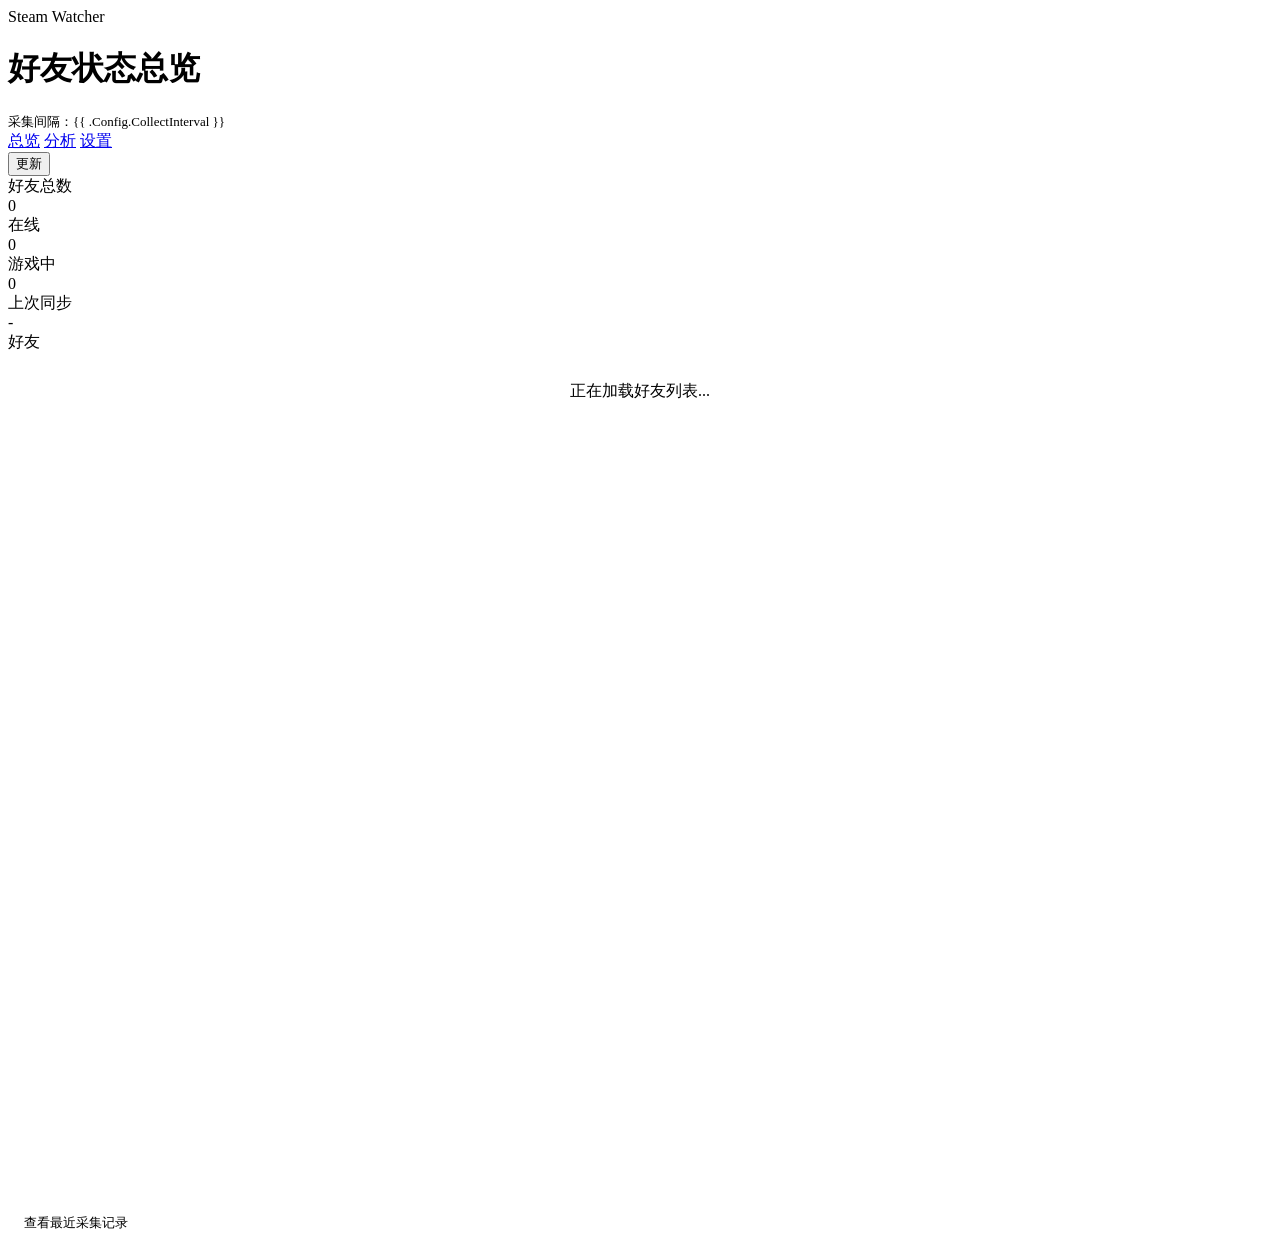
==== commit 8db4096b: "feat: 添加分析功能 Co-authored-by: Copilot <copilot@github.com>" ====
--- a/internal/web/templates/index.html
+++ b/internal/web/templates/index.html
@@ -153,6 +153,12 @@
       top: 16px;
       max-height: calc(100vh - 32px);
       overflow: auto;
+      scrollbar-width: none;
+      -ms-overflow-style: none;
+    }
+
+    .history-panel::-webkit-scrollbar {
+      display: none;
     }
 
     .history-empty {
@@ -457,7 +463,7 @@
     .day-drilldown-head {
       display: flex;
       justify-content: space-between;
-      align-items: baseline;
+      align-items: center;
       gap: 12px;
       margin-bottom: 10px;
     }
@@ -470,6 +476,22 @@
     .day-drilldown-note {
       color: var(--muted);
       font-size: 12px;
+    }
+
+    .day-merge-toggle {
+      display: inline-flex;
+      align-items: center;
+      gap: 8px;
+      color: var(--muted);
+      font-size: 12px;
+      white-space: nowrap;
+      cursor: pointer;
+      user-select: none;
+    }
+
+    .day-merge-toggle input {
+      margin: 0;
+      accent-color: #8bc53f;
     }
 
     .day-summary-bar {
@@ -685,6 +707,11 @@
 
       .run-row {
         grid-template-columns: 1fr;
+      }
+
+      .day-drilldown-head {
+        align-items: flex-start;
+        flex-direction: column;
       }
     }
   </style>
@@ -698,8 +725,12 @@
       </div>
       <div class="topbar-actions">
         <div id="collectResult" class="collect-meta">采集间隔：{{ .Config.CollectInterval }}</div>
-        <a href="/settings" class="nav-link">设置</a>
-        <button id="collectButton" class="collect-button" type="button">立即采集</button>
+        <nav class="top-tabs" aria-label="主导航">
+          <a href="/" class="top-tab is-active">总览</a>
+          <a href="/insights" class="top-tab">分析</a>
+          <a href="/settings" class="top-tab">设置</a>
+        </nav>
+        <button id="collectButton" class="collect-button" type="button">更新</button>
       </div>
     </header>
 
